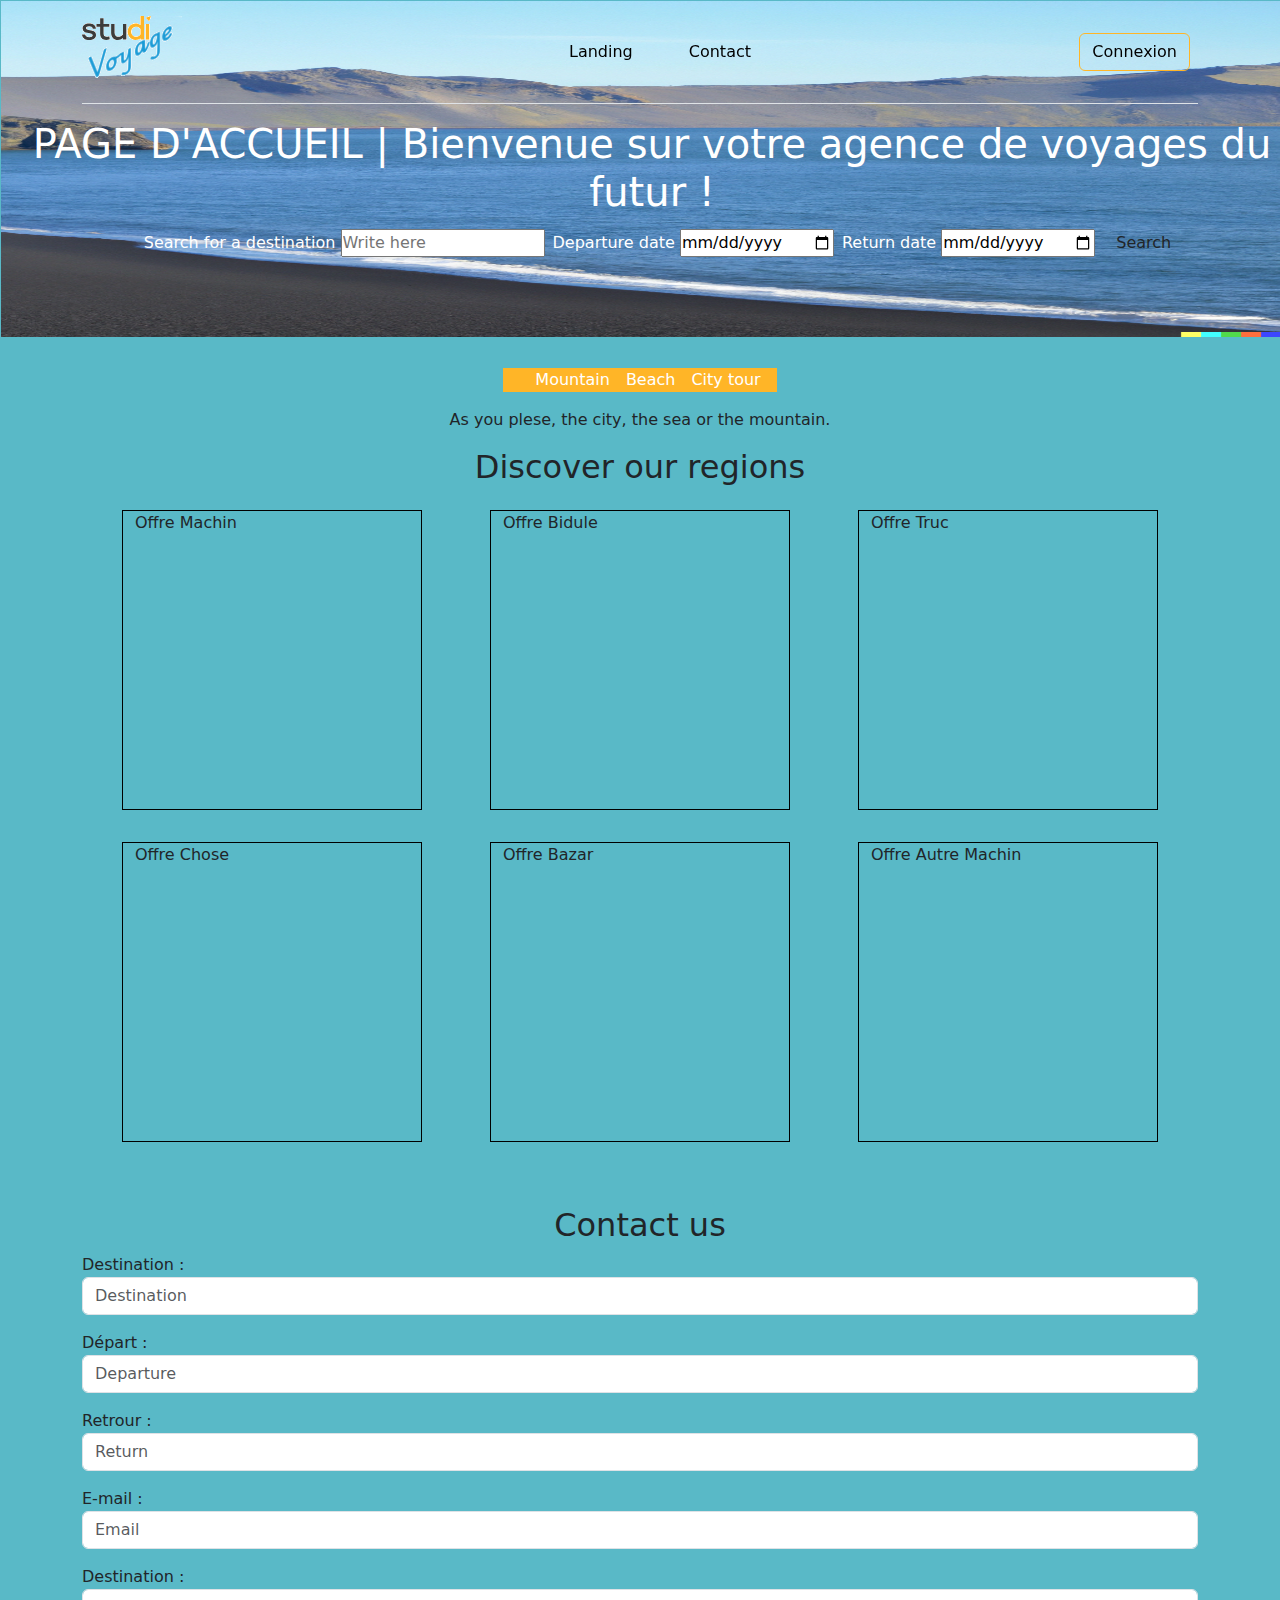
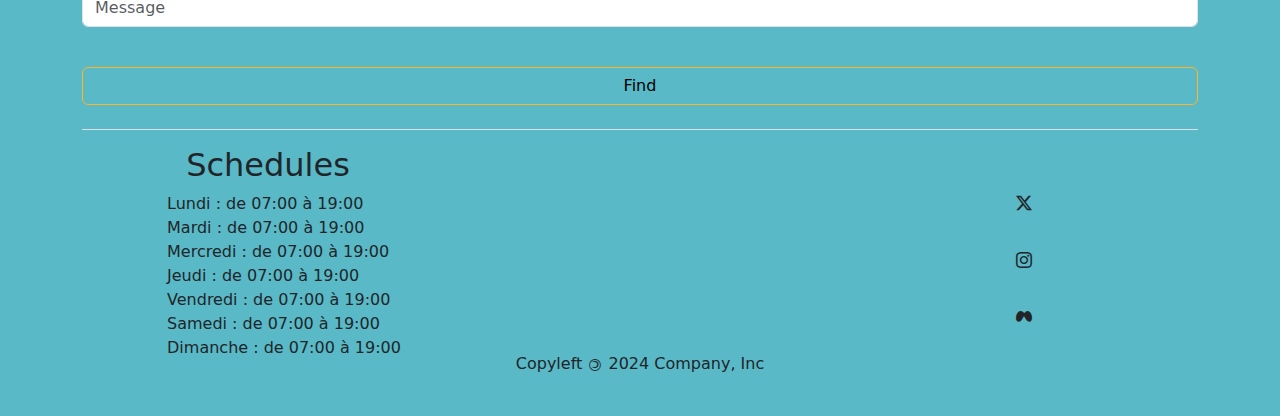
==== pages/home.html @ 44f6add6 "Add home page" ====
<!DOCType html>
<html lang="fr-FR">
    <head>
        <meta charset="UTF-8">
        <meta name="viewport" content="width=device-width, initial-scale=1.0">
        <script src="assets/js/scripts.js" defer></script>
        <link rel="stylesheet" href="../assets/lib/bootstrap/bootstrap.min.css">
        <link rel="stylesheet" href="../assets/css/home.css">
        <title>Study Voyages | Accueil</title>
    </head>
    <body class="d-flex flex-column align-items-center">

        <header class="container">
            <nav class="d-flex flex-wrap align-items-center justify-content-center justify-content-md-between py-3 mb-4 border-bottom">
              <div class="col-md-3 mb-2 mb-md-0">
                <a href="/" class="d-inline-flex link-body-emphasis text-decoration-none">
                    <img src="../assets/images/logo/logo_studi_voyages.png" alt="logo">
                  <!-- <svg class="bi" width="40" height="32" role="img" aria-label="Bootstrap"><use xlink:href="#bootstrap"></use></svg> -->
                </a>
              </div>

              <ul class="nav col-12 col-md-auto mb-2 justify-content-center mb-md-0 header-navbar">
                <!-- <li><a href="#" class="nav-link px-2 link-secondary">Home</a></li> -->
                <li><a href="../index.html" class="nav-link px-5">Landing</a></li>
                <li><a href="#contact" class="nav-link px-2">Contact</a></li>
                <!-- <li><a href="#" class="nav-link px-2">Pricing</a></li>
                <li><a href="#" class="nav-link px-2">FAQs</a></li>
                <li><a href="#" class="nav-link px-2">About</a></li> -->
              </ul>

              <div class="col-md-3 text-end">
                <button type="button" class="btn me-2 header_button">Connexion</button>
                <!-- <button type="button" class="btn btn-primary">Sign-up</button> -->
              </div>
            </nav>
        </header>

        <main class="container-fluid d-flex flex-column">

            <section class="d-flex flex-column me-3 search">
            <div class="text-center search_title_wrapper">
                <h1>PAGE D'ACCUEIL | Bienvenue sur votre agence de voyages du futur !</h1>
            </div>
            <ol class="d-flex search_navbar">
                <li>
                    <label for="destination">Search for a destination
                        <input class="me-2" type="text" id="destination" placeholder="Write here">
                    </label>
                </li>
                <li>
                    <label for="departure-date">Departure date
                        <input class="me-2" type="date" id="departure-date">
                    </label>
                </li>
                <li>
                    <label for="return-date">Return date
                        <input class="me-2" type="date" id="return-date">
                    </label>
                </li>
                    <li><input class="btn search_button me-2" type="button" value="Search">
                </li>
            </ol>
            <div class="search_image">
                <img src="../assets/images/img/Dall-E_Blue-sea-and-sand.png" alt="backround image sea">
            </div>
            </section>

            <section class="container d-flex flex-column align-items-center my-5 offer">

            <div class="offer_bar_filter">
                <ol class="d-flex bar_filter_container">
                    <li class="me-3 filter_item">Mountain</li>
                    <li class="me-3 filter_item">Beach</li>
                    <li class="me-3 filter_item">City tour</li>
                </ol>

            </div>
            <p>As you plese, the city, the sea or the mountain.</p>
            <div class="search_title">
                <h2>Discover our regions</h2>
            </div>
            <div class="row offer_container">
                <div class="col col-4 card_offer">Offre Machin</div>
                <div class="col col-4 card_offer">Offre Bidule</div>
                <div class="col col-4 card_offer">Offre Truc</div>
                <div class="col col-4 card_offer">Offre Chose</div>
                <div class="col col-4 card_offer">Offre Bazar</div>
                <div class="col col-4 card_offer">Offre Autre Machin</div>
            </div>
            </section>

            <section id="contact" class="container d-flex flex-column contact">
                <div class="text-center contact_title">
                    <h2>Contact us</h2>
                </div>

                <form class="d-flex flex-column" action="#" id="contac_us">
                    <label for="destination">Destination :
                        <input type="text" class="form-control" id="destination" placeholder="Destination">
                    </label>
                    <label for="departure-date">Départ :
                        <input type="text" class="form-control" id="departure-date"placeholder="Departure">
                    </label>
                    <label for="return">Retrour :
                        <input type="text" class="form-control" id="return"placeholder="Return">
                    </label>
                    <label for="email">E-mail :
                        <input type="email" class="form-control" id="email"placeholder="Email">
                    </label>
                    <label for="message">Destination :
                        <input type="textarea" class="form-control" id="message"placeholder="Message"><br>
                    </label>
                    <button type="submit" class="btn contact_button">Find</button>
                </form>
            </section>
        </main>

        <footer class="container">
        <div class="d-flex flex-wrap justify-content-between align-items-center py-3 my-4 border-top">
            <div class="col-md-4 d-flex flex-column align-items-center">
                <h2 class="text-dark footer-title">Schedules</h2>
                <ul>
                    <li class="text-dark">Lundi    : de 07:00 à 19:00</li>
                    <li class="text-dark">Mardi    : de 07:00 à 19:00</li>
                    <li class="text-dark">Mercredi : de 07:00 à 19:00</li>
                    <li class="text-dark">Jeudi    : de 07:00 à 19:00</li>
                    <li class="text-dark">Vendredi : de 07:00 à 19:00</li>
                    <li class="text-dark">Samedi   : de 07:00 à 19:00</li>
                    <li class="text-dark">Dimanche : de 07:00 à 19:00</li>
                </ul>
            </div>

            <div class="col-md-4 align-self-end text-center">
                <span class="mb-3 mb-md-0 text-dark">Copyleft <span class="copy_left">&copy;</span> 2024 Company, Inc</span>
            </div>

            <ul class="nav col-md-4 justify-content-end list-unstyled d-flex flex-column align-items-center">
                <li class="my-3"><a class="text-body-secondary" href="#"><svg class="bi" width="24" height="24"><use xlink:href="#twitter"></use><i class="text-dark bi bi-twitter-x"></i></svg></a></li>
                <li class="my-3"><a class="text-body-secondary" href="#"><svg class="bi" width="24" height="24"><use xlink:href="#instagram"><i class="text-dark bi bi-instagram"></i></use></svg></a></li>
                <li class="my-3"><a class="text-body-secondary" href="#"><svg class="bi" width="24" height="24"><use xlink:href="#facebook"><i class="text-dark bi bi-meta"></i></use></svg></a></li>
            </ul>
        </div>
        </footer>

        <script src="https://cdn.jsdelivr.net/npm/bootstrap@5.3.3/dist/js/bootstrap.bundle.min.js"></script>

</body>
</html>
---- assets/css/home.css ----
@import url("https://cdn.jsdelivr.net/npm/bootstrap-icons@1.11.3/font/bootstrap-icons.min.css");

/* Surcharge du Root BS */
:root {
/** Colors **/
--blue: #007bff;
--indigo: #6610f2;
--purple: #6f42c1;
--pink: #e83e8c;
--red: #dc3545;
--orange: #fd7e14;
--yellow: #ffc107;
--green: #28a745;
--teal: #20c997;
--cyan: #17a2b8;
--white: #fff;
--gray: #6c757d;
--gray-dark: #343a40;
--primary: #ffb527;
--secondary: #6c757d;
--success: #28a745;
--info: #17a2b8;
--warning: #ffc107;
--danger: #f5088e;
--light: #f8f9fa;
--dark: #343a40;
/** My own variables déclaration **/
--studi-yellow:#ffb527;
--studi-blue: #59B9C7;
/** Breack-Points **/
--breakpoint-xs: 0;
--breakpoint-sm: 576px;
--breakpoint-md: 768px;
--breakpoint-lg: 992px;
--breakpoint-xl: 1200px;
/** Fonts **/
    --font-family-sans-serif: -apple-system, BlinkMacSystemFont, "Segoe UI", Roboto, "Helvetica Neue", Arial, "Noto Sans", sans-serif, "Apple Color Emoji", "Segoe UI Emoji", "Segoe UI Symbol", "Noto Color Emoji";
    --font-family-monospace: SFMono-Regular, Menlo, Monaco, Consolas, "Liberation Mono", "Courier New", monospace;
}

/* Reset global*/
*, 
*::before, 
*::after{
    margin: 0;
    padding: 0;
    list-style: none;
    text-decoration: none;
    box-sizing: border-box;
}
/* Vérification de la liaison entre feuille de styles et html */
body{
    background-color: var(--studi-blue)
    /* background-image: url(../images/img/Dall-E_Blue-sea-and-sand.png);
    background-position: center;
    background-repeat: no-repeat;
    background-size: cover; */
}
header{
    position:fixed;
    z-index: 1000;
}
input{
    margin-bottom: 1rem;
}
.header-navbar .nav-link{
    color:black;
}
.header-navbar .nav-link:hover{
    color: var(--studi-yellow);
}
.header_button, .contact_button{
    border: 1px solid var(--studi-yellow);
    color: black;
}
.header_button:hover, .search_button:hover, .contact_button:hover{
    background-color: var(--studi-yellow);
    color: white;
}
.search{
    margin-top: 120px;
    width: 100vw;
    height: 200px;
    position: static;
}
.search img{
    position: absolute;
    width: 100%;
    left: 1px;
    top: 1px;
    max-height: 21rem;
}
.search_title_wrapper, .search_navbar{
    color: white;
    z-index: 1;
    align-self: center;
    align-items: center;
}
.bar_filter_container{
    background-color: var(--studi-yellow);
    color: white;
}
.filter_item:hover{
    color: black;
    font-weight: bolder;
}
.offer{
    align-items: center;
}
.offer_container{
    justify-content: space-evenly;
}
.card_offer{
    margin: 1rem;
    border: 1px solid black;
    width: 300px;
    height: 300px;
}
.copy_left{
    display: inline-block;
    transform: rotate(180deg);
}
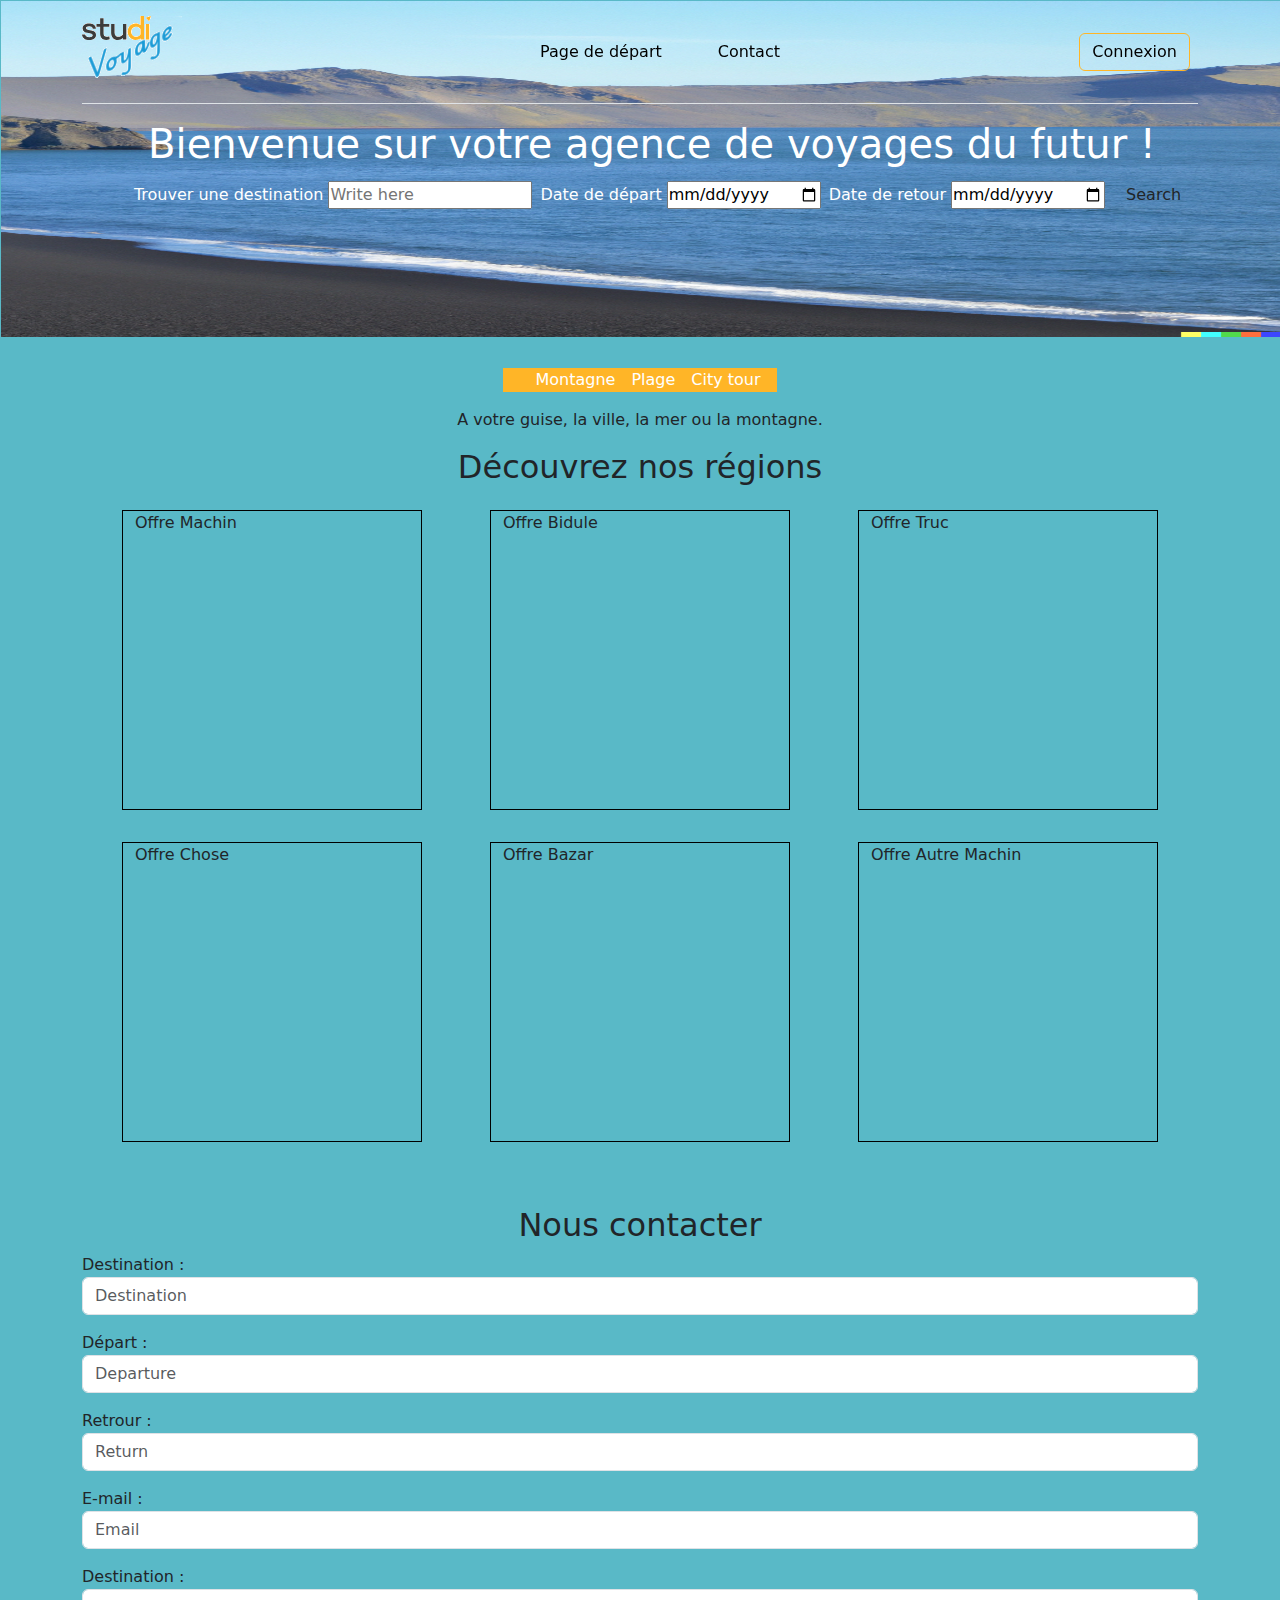
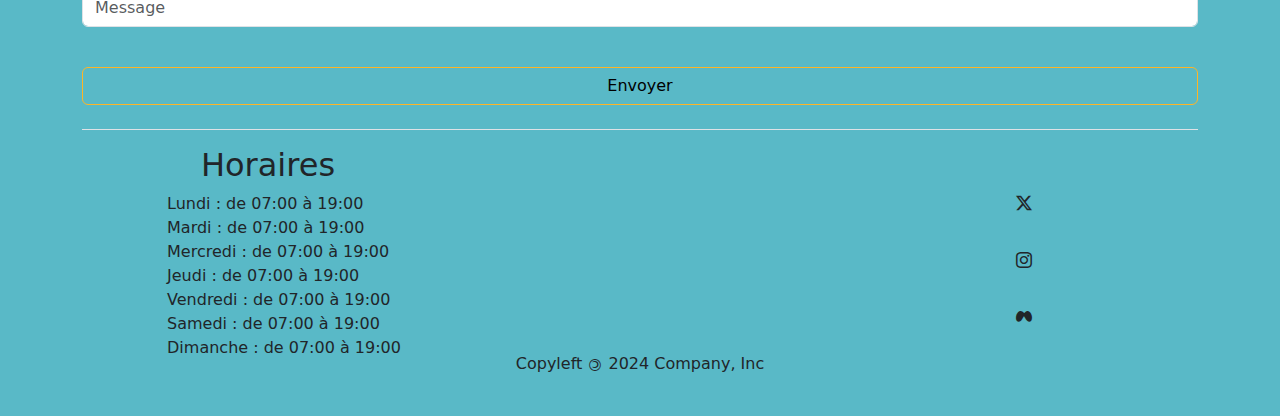
==== commit ba13c8f5: "Content: text and informations localized" ====
--- a/pages/home.html
+++ b/pages/home.html
@@ -21,7 +21,7 @@
 
               <ul class="nav col-12 col-md-auto mb-2 justify-content-center mb-md-0 header-navbar">
                 <!-- <li><a href="#" class="nav-link px-2 link-secondary">Home</a></li> -->
-                <li><a href="../index.html" class="nav-link px-5">Landing</a></li>
+                <li><a href="../index.html" class="nav-link px-5">Page de départ</a></li>
                 <li><a href="#contact" class="nav-link px-2">Contact</a></li>
                 <!-- <li><a href="#" class="nav-link px-2">Pricing</a></li>
                 <li><a href="#" class="nav-link px-2">FAQs</a></li>
@@ -39,21 +39,21 @@
 
             <section class="d-flex flex-column me-3 search">
             <div class="text-center search_title_wrapper">
-                <h1>PAGE D'ACCUEIL | Bienvenue sur votre agence de voyages du futur !</h1>
+                <h1>Bienvenue sur votre agence de voyages du futur !</h1>
             </div>
             <ol class="d-flex search_navbar">
                 <li>
-                    <label for="destination">Search for a destination
+                    <label for="destination">Trouver une destination
                         <input class="me-2" type="text" id="destination" placeholder="Write here">
                     </label>
                 </li>
                 <li>
-                    <label for="departure-date">Departure date
+                    <label for="departure-date">Date de départ
                         <input class="me-2" type="date" id="departure-date">
                     </label>
                 </li>
                 <li>
-                    <label for="return-date">Return date
+                    <label for="return-date">Date de retour
                         <input class="me-2" type="date" id="return-date">
                     </label>
                 </li>
@@ -69,15 +69,15 @@
 
             <div class="offer_bar_filter">
                 <ol class="d-flex bar_filter_container">
-                    <li class="me-3 filter_item">Mountain</li>
-                    <li class="me-3 filter_item">Beach</li>
+                    <li class="me-3 filter_item">Montagne</li>
+                    <li class="me-3 filter_item">Plage</li>
                     <li class="me-3 filter_item">City tour</li>
                 </ol>
 
             </div>
-            <p>As you plese, the city, the sea or the mountain.</p>
+            <p>A votre guise, la ville, la mer ou la montagne.</p>
             <div class="search_title">
-                <h2>Discover our regions</h2>
+                <h2>Découvrez nos régions</h2>
             </div>
             <div class="row offer_container">
                 <div class="col col-4 card_offer">Offre Machin</div>
@@ -91,7 +91,7 @@
 
             <section id="contact" class="container d-flex flex-column contact">
                 <div class="text-center contact_title">
-                    <h2>Contact us</h2>
+                    <h2>Nous contacter</h2>
                 </div>
 
                 <form class="d-flex flex-column" action="#" id="contac_us">
@@ -110,7 +110,7 @@
                     <label for="message">Destination :
                         <input type="textarea" class="form-control" id="message"placeholder="Message"><br>
                     </label>
-                    <button type="submit" class="btn contact_button">Find</button>
+                    <button type="submit" class="btn contact_button">Envoyer</button>
                 </form>
             </section>
         </main>
@@ -118,7 +118,7 @@
         <footer class="container">
         <div class="d-flex flex-wrap justify-content-between align-items-center py-3 my-4 border-top">
             <div class="col-md-4 d-flex flex-column align-items-center">
-                <h2 class="text-dark footer-title">Schedules</h2>
+                <h2 class="text-dark footer-title">Horaires</h2>
                 <ul>
                     <li class="text-dark">Lundi    : de 07:00 à 19:00</li>
                     <li class="text-dark">Mardi    : de 07:00 à 19:00</li>
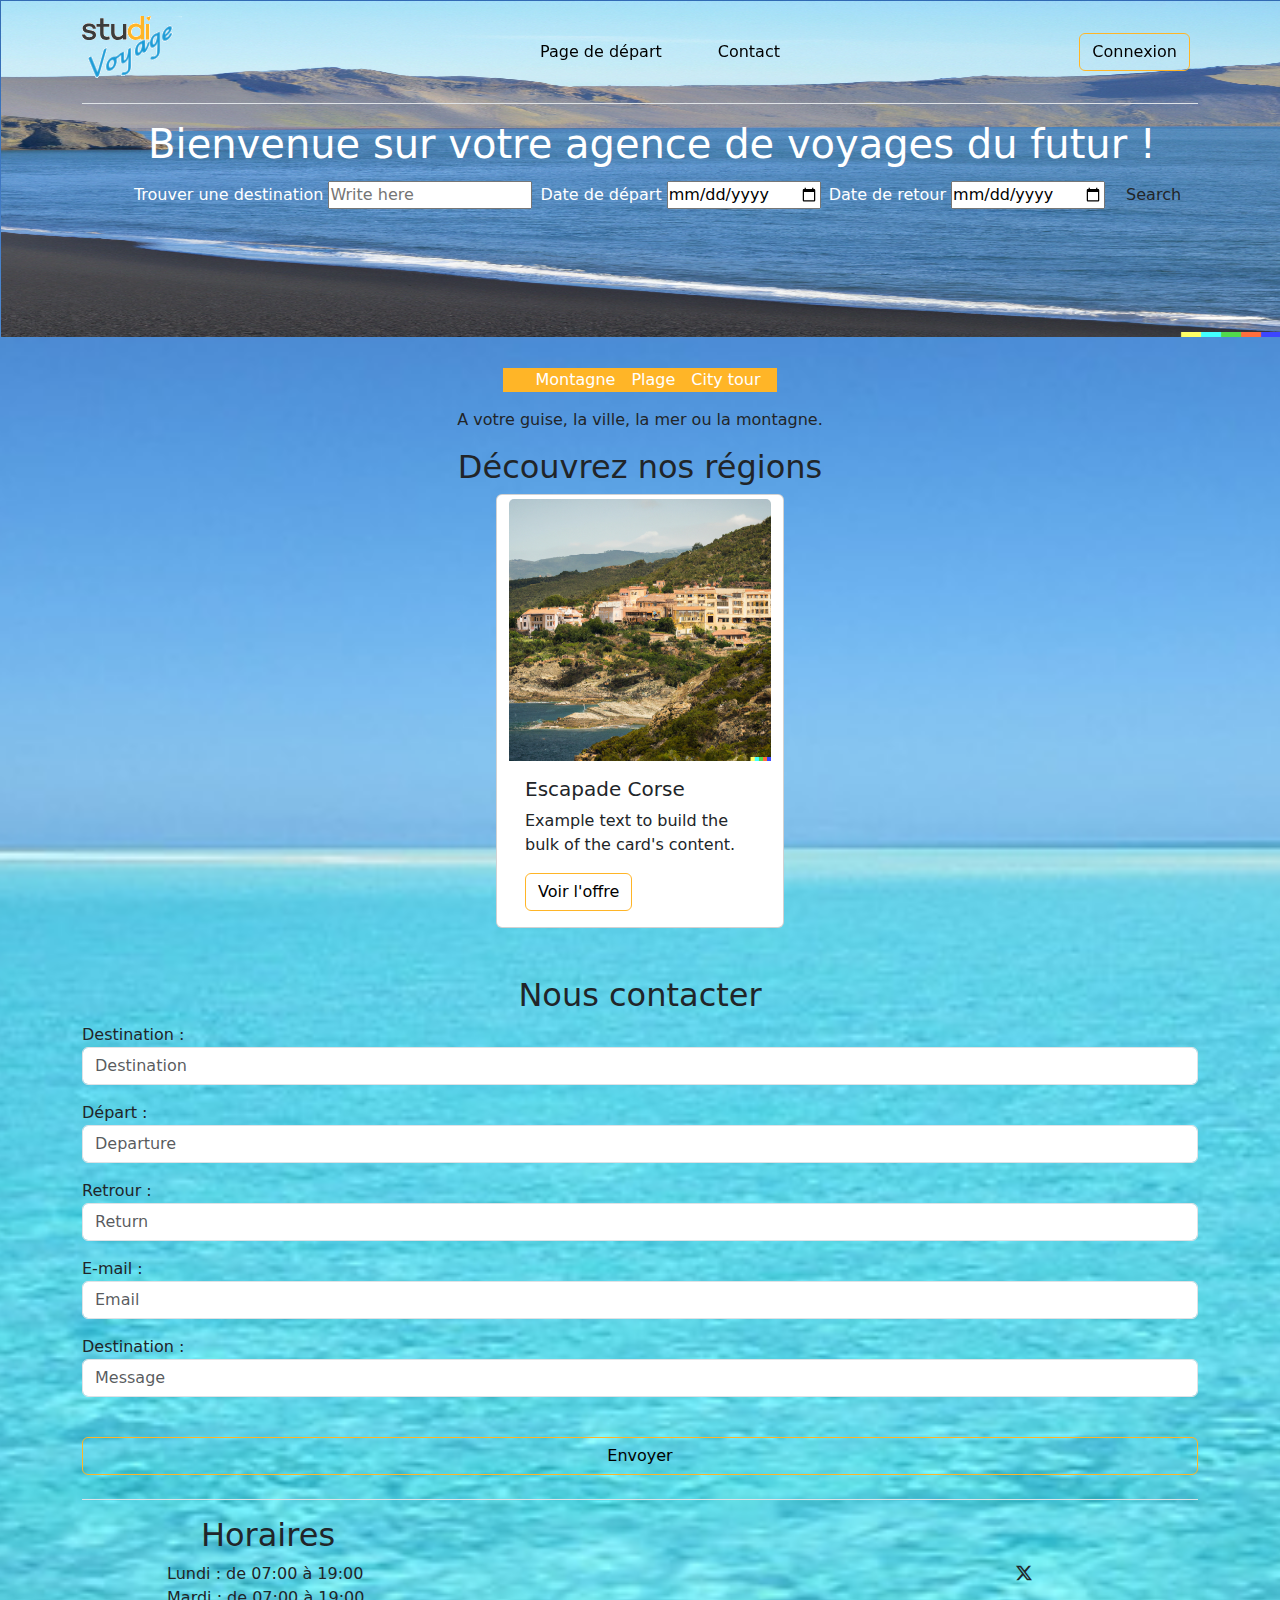
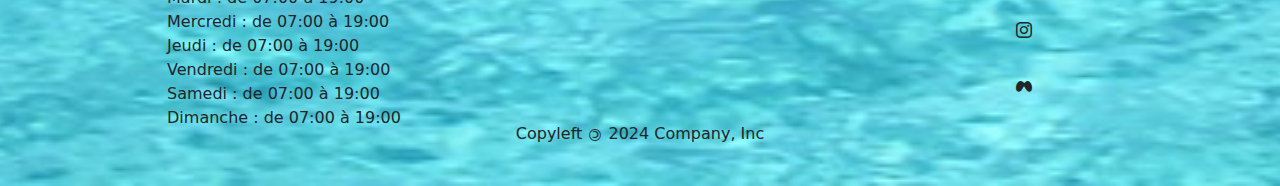
==== commit 60249725: "Content: card added into home page" ====
--- a/pages/home.html
+++ b/pages/home.html
@@ -15,22 +15,16 @@
               <div class="col-md-3 mb-2 mb-md-0">
                 <a href="/" class="d-inline-flex link-body-emphasis text-decoration-none">
                     <img src="../assets/images/logo/logo_studi_voyages.png" alt="logo">
-                  <!-- <svg class="bi" width="40" height="32" role="img" aria-label="Bootstrap"><use xlink:href="#bootstrap"></use></svg> -->
                 </a>
               </div>
 
               <ul class="nav col-12 col-md-auto mb-2 justify-content-center mb-md-0 header-navbar">
-                <!-- <li><a href="#" class="nav-link px-2 link-secondary">Home</a></li> -->
                 <li><a href="../index.html" class="nav-link px-5">Page de départ</a></li>
                 <li><a href="#contact" class="nav-link px-2">Contact</a></li>
-                <!-- <li><a href="#" class="nav-link px-2">Pricing</a></li>
-                <li><a href="#" class="nav-link px-2">FAQs</a></li>
-                <li><a href="#" class="nav-link px-2">About</a></li> -->
               </ul>
 
               <div class="col-md-3 text-end">
-                <button type="button" class="btn me-2 header_button">Connexion</button>
-                <!-- <button type="button" class="btn btn-primary">Sign-up</button> -->
+                <a href="login.html"><button type="button" class="btn me-2 header_button">Connexion</button></a>
               </div>
             </nav>
         </header>
@@ -80,12 +74,20 @@
                 <h2>Découvrez nos régions</h2>
             </div>
             <div class="row offer_container">
-                <div class="col col-4 card_offer">Offre Machin</div>
-                <div class="col col-4 card_offer">Offre Bidule</div>
+                <div class="card col col-4" style="width: 18rem;">
+                    <img src="../assets/images/img/Dall-E_Corsica-by-the-sea.png" class="card-img-top mt-1" alt="image1">
+                    <div class="card-body">
+                        <h5 class="card-title">Escapade Corse</h5>
+                        <p class="card-text">Example text to build the bulk of the card's content.</p>
+                        <a href="#" class="btn card_button">Voir l'offre</a>
+                    </div>
+                </div>
+                <!-- <div class="col col-4 card_offer">Offre Machin</div> -->
+                <!-- <div class="col col-4 card_offer">Offre Bidule</div>
                 <div class="col col-4 card_offer">Offre Truc</div>
                 <div class="col col-4 card_offer">Offre Chose</div>
                 <div class="col col-4 card_offer">Offre Bazar</div>
-                <div class="col col-4 card_offer">Offre Autre Machin</div>
+                <div class="col col-4 card_offer">Offre Autre Machin</div> -->
             </div>
             </section>
 
--- a/assets/css/home.css
+++ b/assets/css/home.css
@@ -50,11 +50,11 @@
 }
 /* Vérification de la liaison entre feuille de styles et html */
 body{
-    background-color: var(--studi-blue)
-    /* background-image: url(../images/img/Dall-E_Blue-sea-and-sand.png);
+    background-color: var(--studi-blue); /* Couleur à afficher en cas de problème avec l'image de fond*/
+    background-image: url(../images/background-img.jpg);
     background-position: center;
     background-repeat: no-repeat;
-    background-size: cover; */
+    background-size: cover;
 }
 header{
     position:fixed;
@@ -69,11 +69,17 @@
 .header-navbar .nav-link:hover{
     color: var(--studi-yellow);
 }
-.header_button, .contact_button{
+.header_button, .contact_button, .card_button{
     border: 1px solid var(--studi-yellow);
     color: black;
 }
-.header_button:hover, .search_button:hover, .contact_button:hover{
+.header_button:hover, .search_button:hover, .contact_button:hover, .card_button:hover{
+    background-color: var(--studi-yellow);
+    color: white;
+}
+.login_button{
+    min-width: 100%;
+    margin-bottom: 2rem;
     background-color: var(--studi-yellow);
     color: white;
 }
@@ -110,12 +116,13 @@
 .offer_container{
     justify-content: space-evenly;
 }
-.card_offer{
+/* Cette classe avait été créée en attendant de récupèrer une card BS */
+/* .card_offer{
     margin: 1rem;
     border: 1px solid black;
     width: 300px;
     height: 300px;
-}
+} */
 .copy_left{
     display: inline-block;
     transform: rotate(180deg);
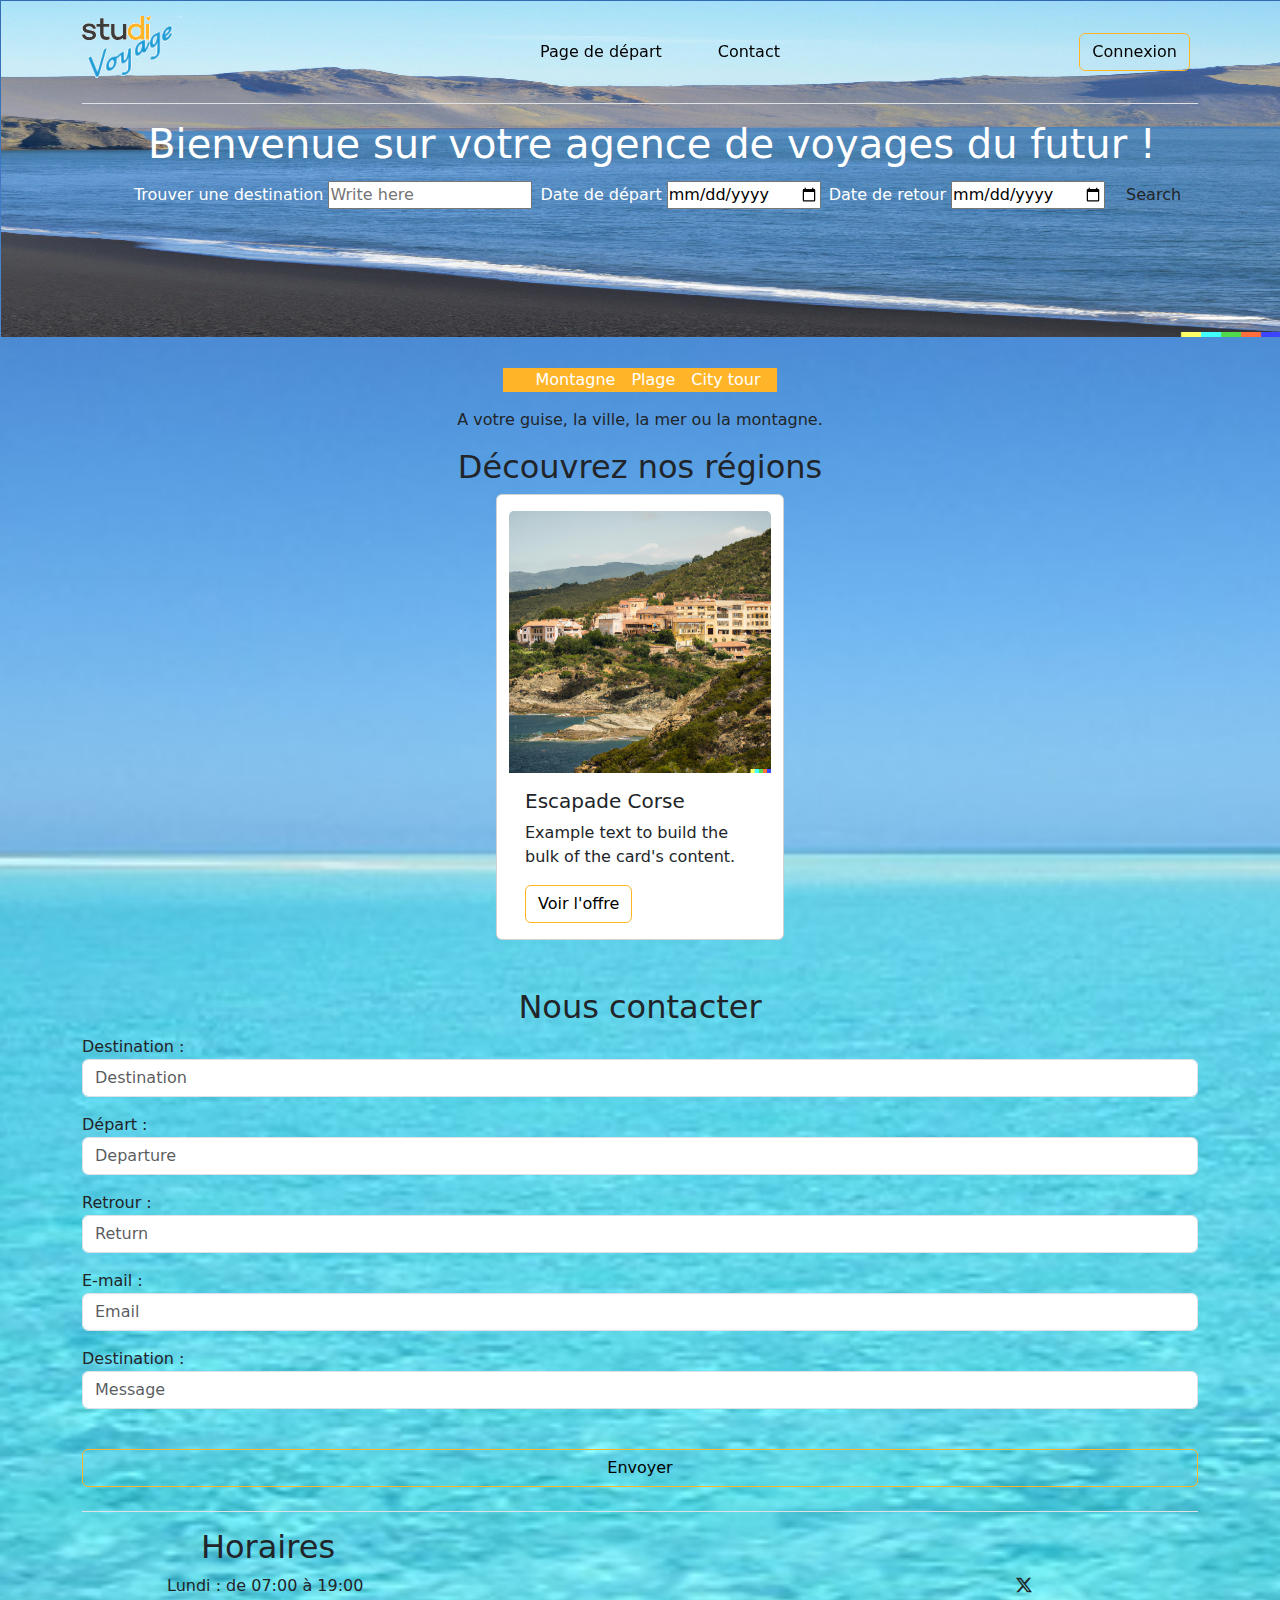
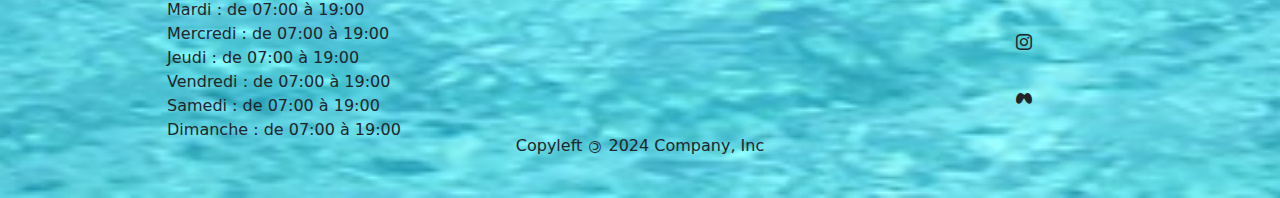
==== commit 88aa6562: "Sytle: margin-top modified in home page card's image" ====
--- a/pages/home.html
+++ b/pages/home.html
@@ -75,11 +75,11 @@
             </div>
             <div class="row offer_container">
                 <div class="card col col-4" style="width: 18rem;">
-                    <img src="../assets/images/img/Dall-E_Corsica-by-the-sea.png" class="card-img-top mt-1" alt="image1">
+                    <img src="../assets/images/img/Dall-E_Corsica-by-the-sea.png" class="card-img-top mt-3" alt="image1">
                     <div class="card-body">
                         <h5 class="card-title">Escapade Corse</h5>
                         <p class="card-text">Example text to build the bulk of the card's content.</p>
-                        <a href="#" class="btn card_button">Voir l'offre</a>
+                        <a href="offer.html" class="btn card_button">Voir l'offre</a>
                     </div>
                 </div>
                 <!-- <div class="col col-4 card_offer">Offre Machin</div> -->
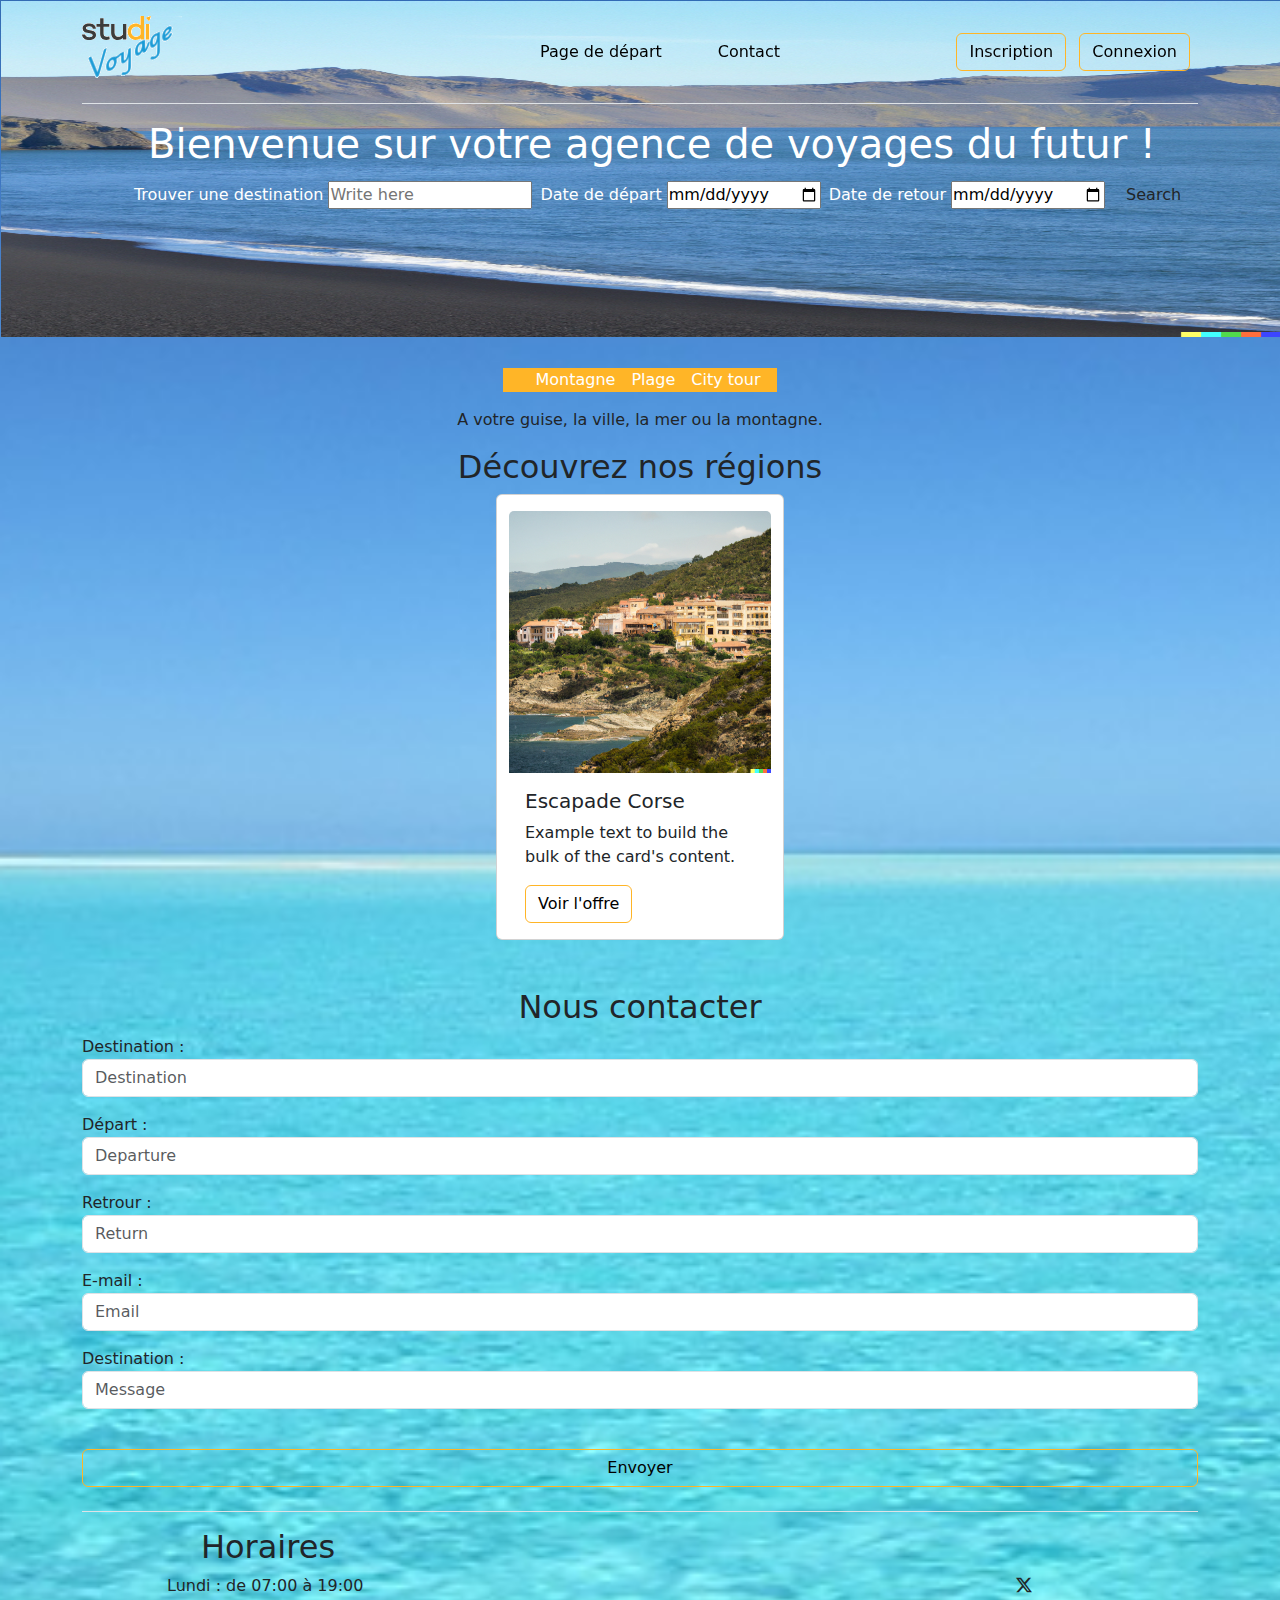
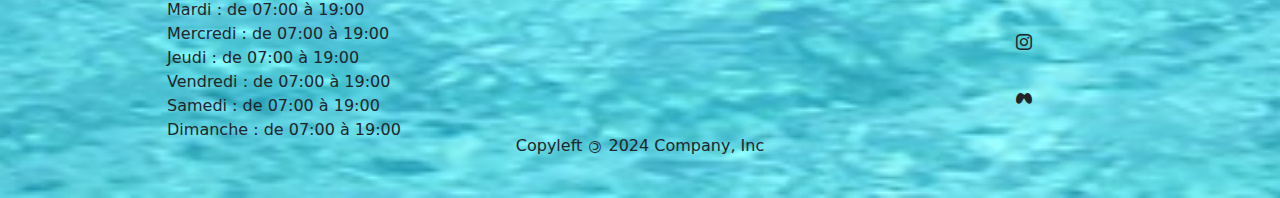
==== commit 2c74938f: "Add registration form page" ====
--- a/pages/home.html
+++ b/pages/home.html
@@ -24,6 +24,7 @@
               </ul>
 
               <div class="col-md-3 text-end">
+                <a href="register.html"><button type="button" class="btn me-2 header_button">Inscription</button></a>
                 <a href="login.html"><button type="button" class="btn me-2 header_button">Connexion</button></a>
               </div>
             </nav>
